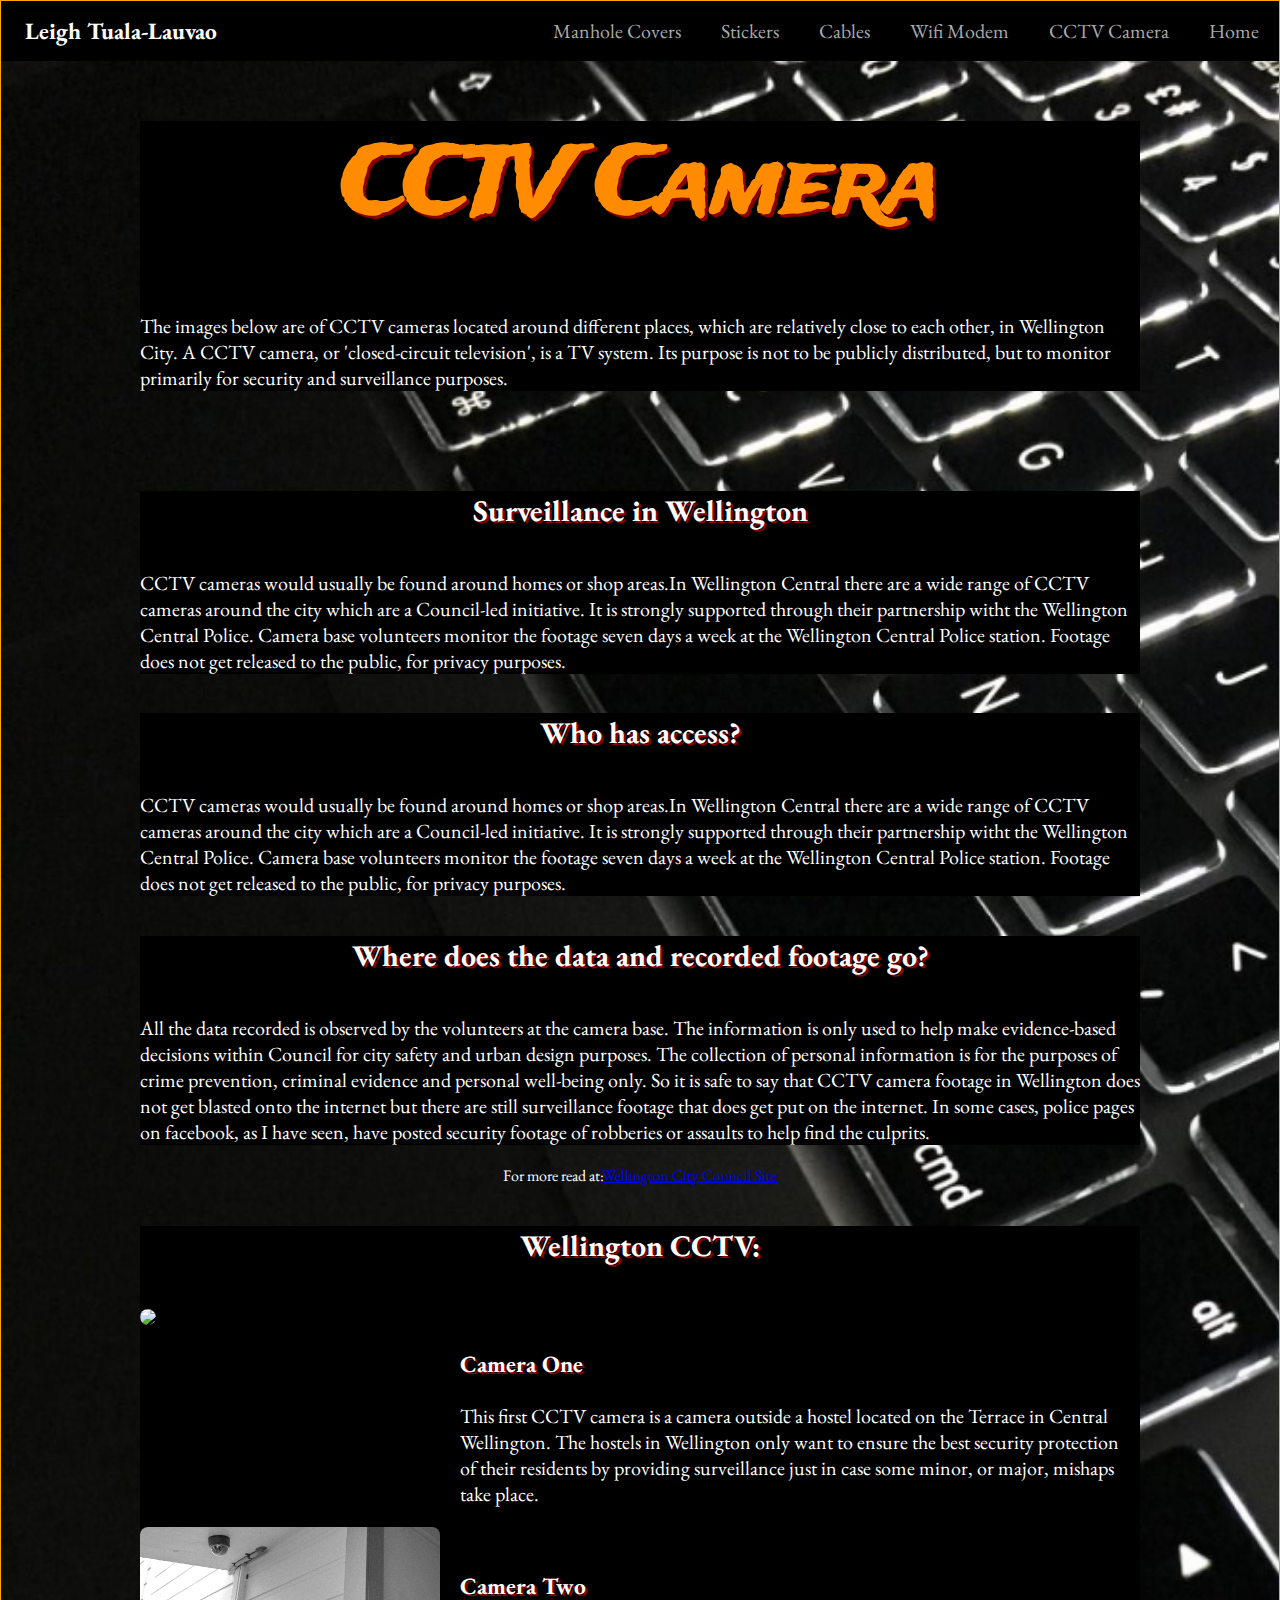
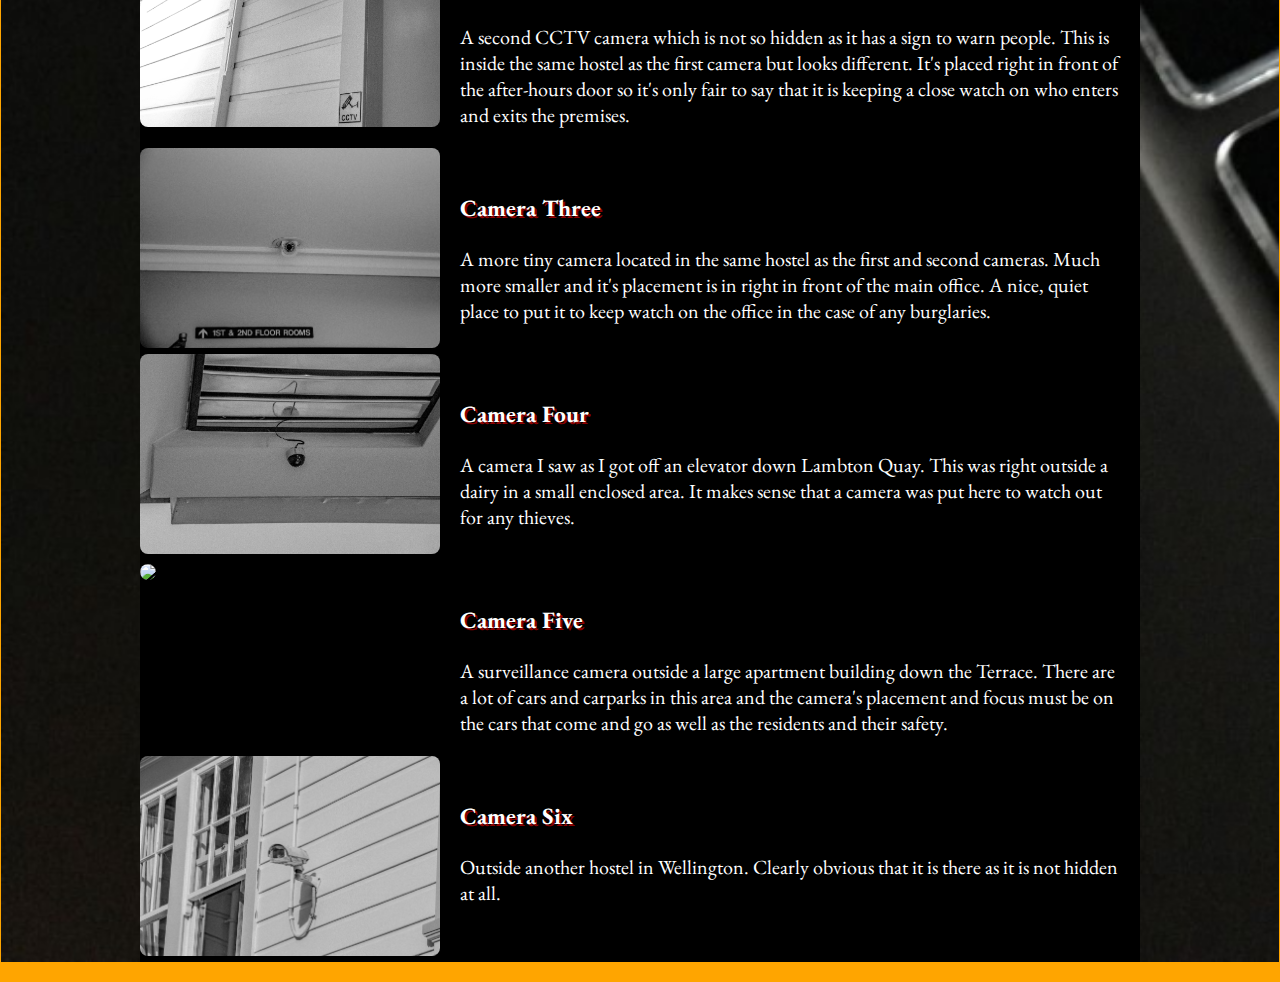
==== page1.html @ 769a8c39 "Adding my existing site." ====
<!DOCTYPE HTML>

<html>

<head>
	<meta http-equiv="Content-Type" content="text/html; charset=UTF-8" />
	<title>Your Website</title>
	<link rel="stylesheet" type="text/css" href="css/style.css">
<link href="https://fonts.googleapis.com/css?family=EB+Garamond|Trade+Winds&display=swap" rel="stylesheet">
</head>

<body background="img/keyboard.png">

	<nav>
		<h3>Leigh Tuala-Lauvao</h3>
		<a href="index.html">Home</a>
		<a href="page1.html">CCTV Camera</a>
		<a href="page2.html">Wifi Modem</a>
		<a href="page3.html">Cables</a>
		<a href="page4.html">Stickers</a>
		<a href="page5.html">Manhole Covers</a>
	</nav>

	<header>
		<section id="page1.html">
			<h1 align="center">CCTV Camera</h1>
			<p1>The images below are of CCTV cameras located around different places, which are relatively close to each other, in Wellington City. A CCTV camera, or 'closed-circuit television', is a TV system. Its purpose is not to be publicly distributed, but to monitor primarily for security and surveillance purposes.</p1>
		</section>
	</header>

	<section>
		<h4>Surveillance in Wellington</h4>
		<p2>CCTV cameras would usually be found around homes or shop areas.In Wellington Central there are a wide range of CCTV cameras around the city which are a Council-led initiative. It is strongly supported through their partnership witht the Wellington Central Police. Camera base volunteers monitor the footage seven days a week at the Wellington Central Police station. Footage does not get released to the public, for privacy purposes.</p2>
	</section>

	<section>
		<h4>Who has access?</h4>
		<p2>CCTV cameras would usually be found around homes or shop areas.In Wellington Central there are a wide range of CCTV cameras around the city which are a Council-led initiative. It is strongly supported through their partnership witht the Wellington Central Police. Camera base volunteers monitor the footage seven days a week at the Wellington Central Police station. Footage does not get released to the public, for privacy purposes.</p2>
	</section>

	<section>
		<h4>Where does the data and recorded footage go?</h4>
		<p2>All the data recorded is observed by the volunteers at the camera base. The information is only used to help make evidence-based decisions within Council for city safety and urban design purposes. The collection of personal information is for the purposes of crime prevention, criminal evidence and personal well-being only. So it is safe to say that CCTV camera footage in Wellington does not get blasted onto the internet but there are still surveillance footage that does get put on the internet. In some cases, police pages on facebook, as I have seen, have posted security footage of robberies or assaults to help find the culprits.</p2>
	</section>
    
    <div class="link">
    <p>For more read at:<a href="https://wellington.govt.nz/services/community-and-culture/community-safety/safety-in-wellington/closed-circuit-television">Wellington City Council Site</a></p>
    </div>

	<section>
		<h4>Wellington CCTV:</h4>
		<div class="g-row">
			<div class="g-30">
				<img src="img/cam1.jpg">
			</div>
			<div class="g-70 padded">
				<h3>Camera One</h3>
				<p1>This first CCTV camera is a camera outside a hostel located on the Terrace in Central Wellington. The hostels in Wellington only want to ensure the best security protection of their residents by providing surveillance just in case some minor, or major, mishaps take place.</p1>
			</div>
		</div>

		<div class="g-row">
			<div class="g-30">
				<img src="img/cam2.jpg">
			</div>
			<div class="g-70 padded">
				<h3>Camera Two</h3>
				<p1>A second CCTV camera which is not so hidden as it has a sign to warn people. This is inside the same hostel as the first camera but looks different. It's placed right in front of the after-hours door so it's only fair to say that it is keeping a close watch on who enters and exits the premises.</p1>
			</div>
		</div>

		<div class="g-row">
			<div class="g-30">
				<img src="img/cam3.jpg">
			</div>
			<div class="g-70 padded">
				<h3>Camera Three</h3>
				<p1>A more tiny camera located in the same hostel as the first and second cameras. Much more smaller and it's placement is in right in front of the main office. A nice, quiet place to put it to keep watch on the office in the case of any burglaries.</p1>
			</div>
		</div>

		<div class="g-row">
			<div class="g-30">
				<img src="img/cam4.jpg">
			</div>
			<div class="g-70 padded">
				<h3>Camera Four</h3>
				<p1>A camera I saw as I got off an elevator down Lambton Quay. This was right outside a dairy in a small enclosed area. It makes sense that a camera was put here to watch out for any thieves.</p1>
			</div>
		</div>

		<div class="g-row">
			<div class="g-30">
				<img src="img/cam5.jpg">
			</div>
			<div class="g-70 padded">
				<h3>Camera Five</h3>
				<p1>A surveillance camera outside a large apartment building down the Terrace. There are a lot of cars and carparks in this area and the camera's placement and focus must be on the cars that come and go as well as the residents and their safety.</p1>
			</div>
		</div>

		<div class="g-row">
			<div class="g-30">
				<img src="img/cam6.jpg">
			</div>
			<div class="g-70 padded">
				<h3>Camera Six</h3>
				<p1>Outside another hostel in Wellington. Clearly obvious that it is there as it is not hidden at all.</p1>
			</div>
		</div>
	</section>
</body>

</html>
---- css/style.css ----
*{
	box-sizing: border-box;
	/* This makes the widths of elements more consistent
		Full details here https://css-tricks.com/box-sizing/ */

}
html{
	background-color: orange;
}

body{
	margin: 1.2px; /* Often browsers have a 5px margin by deafult*/
	  background-size: cover;
    font-family: 'EB Garamond', serif;
    font-size: 20px;
		color: white;
}

section{
	max-width: 1000px;
	margin-left: auto;
	margin-right: auto;
	margin-top: 20px;
	margin-bottom: 20px;
	background-color: black;
}

section h1{
	color: darkOrange;
	font-family: 'Trade Winds', cursive;
    font-size: 90px;
	text-shadow: 3px 3px darkRed;
}

section h3{
	text-shadow: 2px 2px darkRed;
}

section h4{
	text-shadow: 2px 2px darkRed;
	font-size: 30px;
	text-align: center;
}

img{
	border-radius: 8px;
	max-width: 100%;
  height: auto;
}

p{
	font-size: 16px;
	display: block;
	color: white;
}

.link{
    text-align: center;
}

header{
	border-radius: 0;
	/*background-color: navy; */
	color: white; /* more readable on an orange background */
	padding-top: 0px;
	padding-bottom: 40px;
	margin-left: 0;
	margin-right: 0;
}

nav{
	overflow: hidden;
	width: 100%;
	height: 60px;
	background-color: black;
}

nav a, nav h3{
	float: left;
	margin: 0px;
	line-height: 60px;
	margin-left: 1em;
	margin-right: 1em;
	text-decoration: none;
}

nav a{
	color: darkGrey;
	float: right;
	text-align: center;
	margin-left: 1em;
	margin-right: 1em;
	text-decoration: none;
}

nav a:hover{
	text-decoration: underline; /* Hover styles to let people know they can click it */
	background-color: orange;
	color: white;
}

.container{
	position: relative;
	text-align: center;
}

.centered{
	position: absolute;
	top: 50%;
	left: 50%;
	transform: translate(-50%, -50%);
	color: darkOrange;
	font-family: 'Trade Winds', cursive;
  font-size: 90px;
	text-shadow: 3px 3px darkRed;
}

/* Simple grid */
.g-row{
	width: 100%;
	overflow: hidden;
}

.g-row img{
	width: 100%; /*This makes all images in grids to be the size of their cell */
}

.g-50{
	width: 50%;
	float: left;
}

.g-30{
	width: 30%;
	float: left;
}

.g-70{
	width: 70%;
	float: left;
}

.show{
	border: 1px solid blue;
	padding: 2px;
}

.padded{
	padding: 20px; /* I add this to cells to add a little padding*/
}
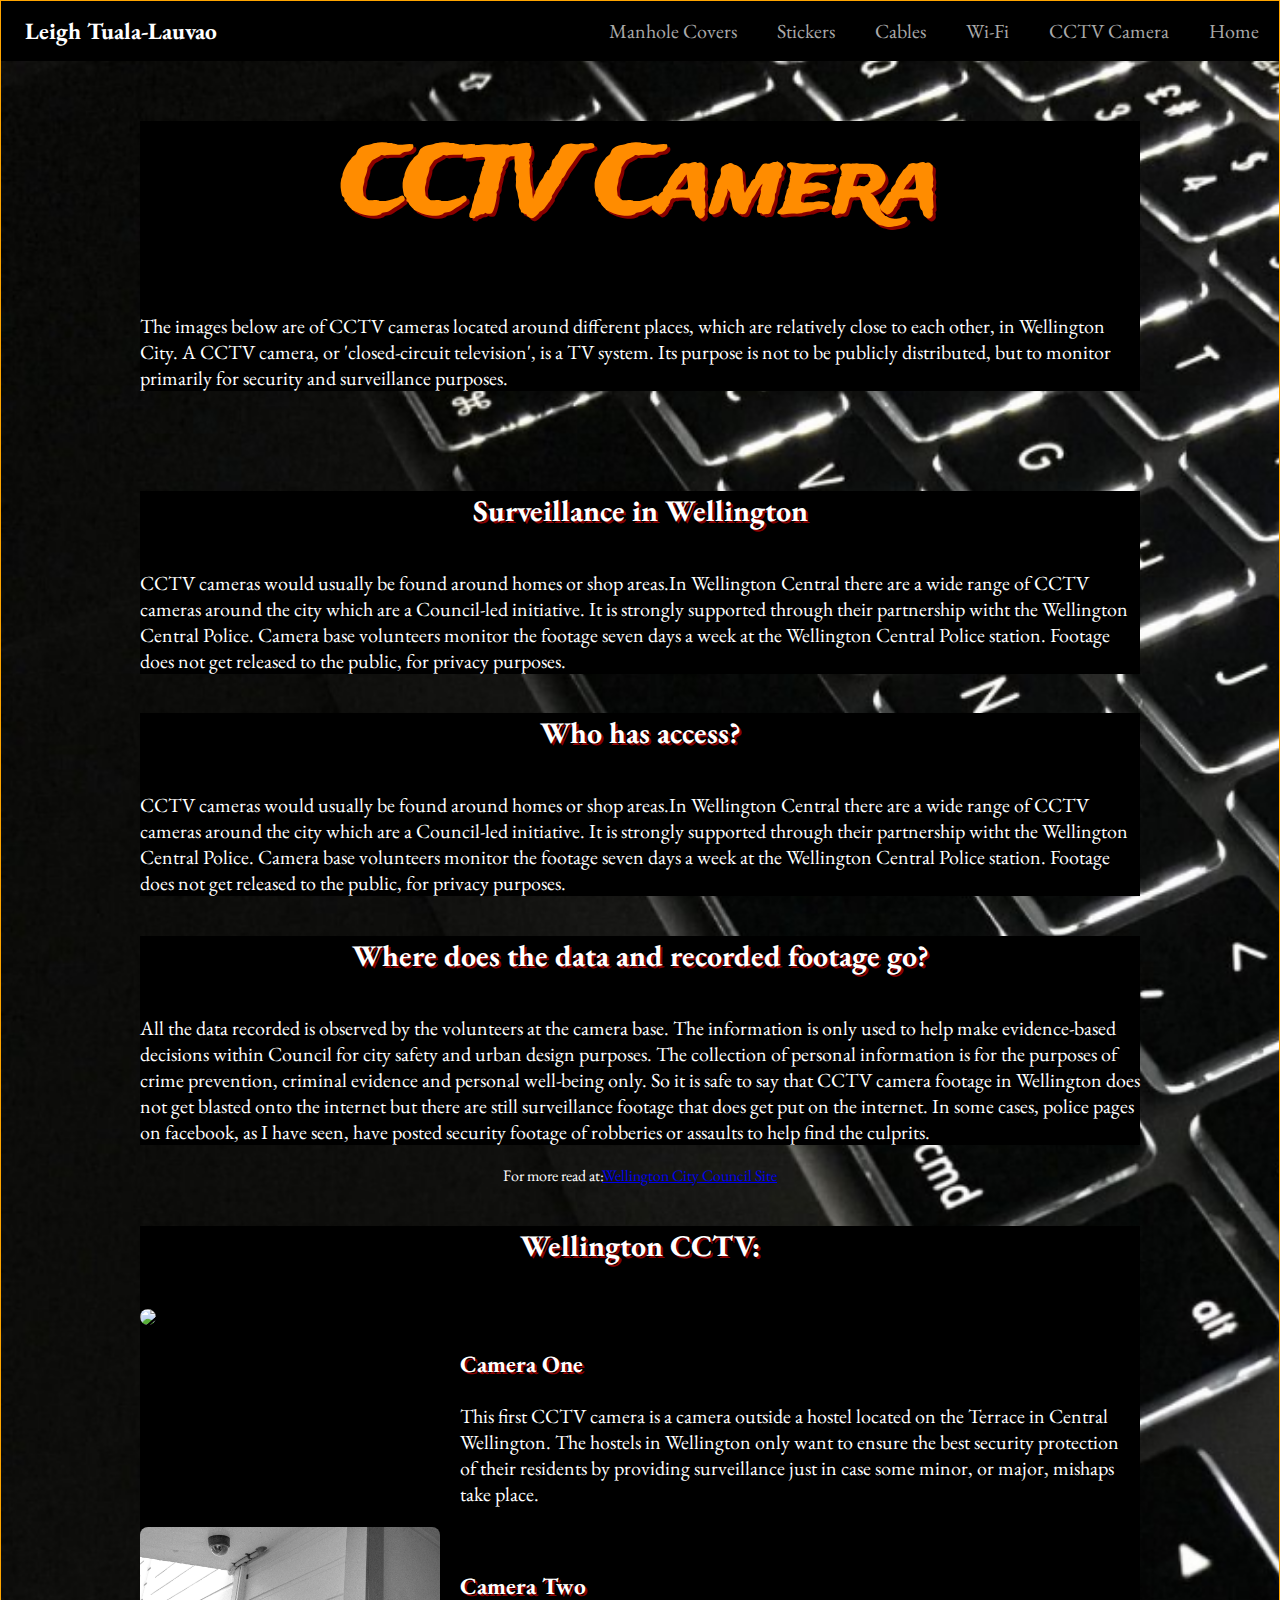
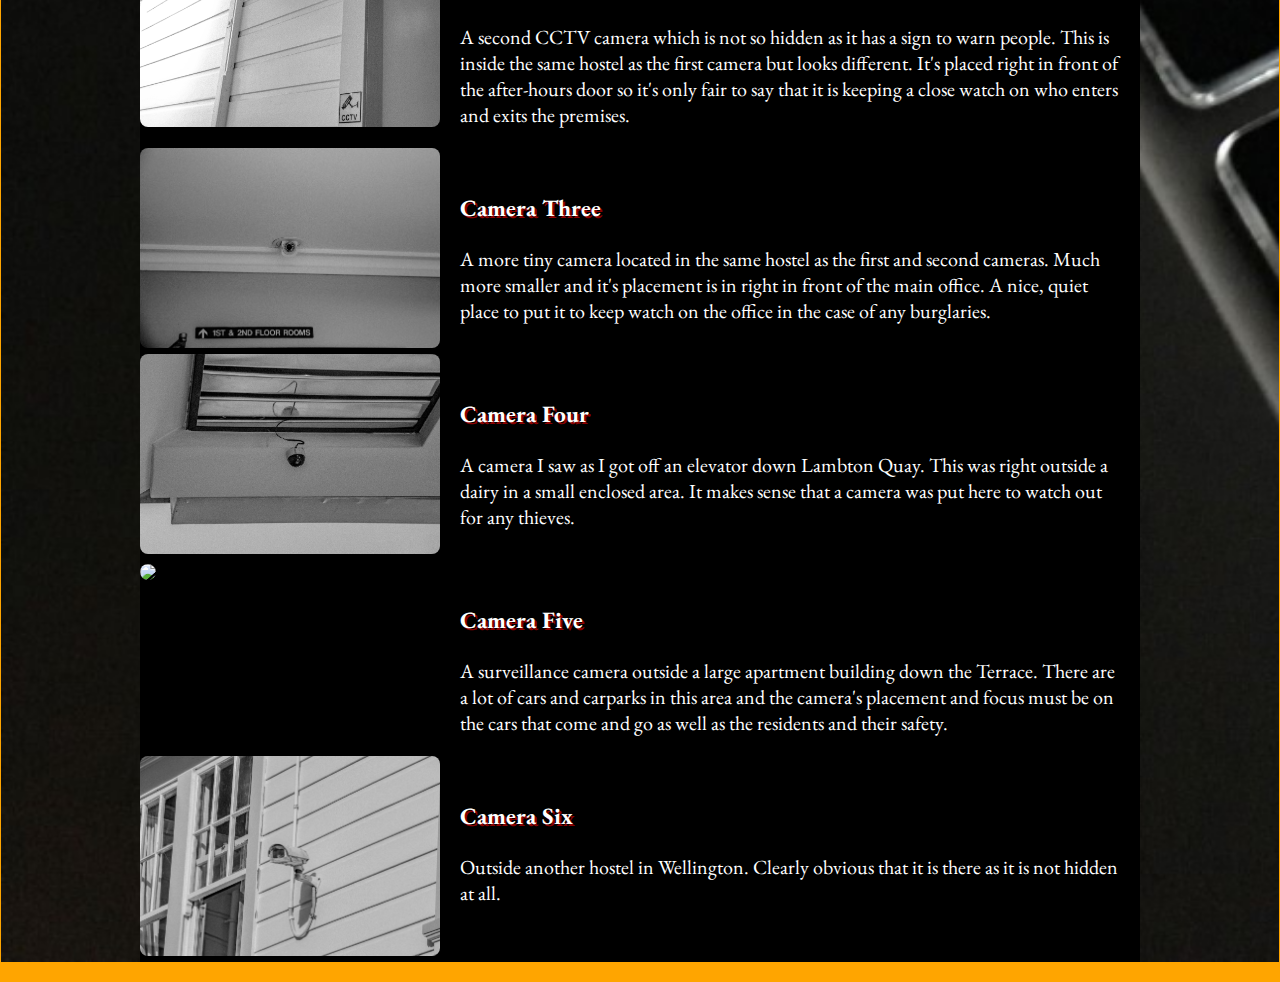
==== commit ced4fdbe: "Change name of  wifi." ====
--- a/page1.html
+++ b/page1.html
@@ -15,7 +15,7 @@
 		<h3>Leigh Tuala-Lauvao</h3>
 		<a href="index.html">Home</a>
 		<a href="page1.html">CCTV Camera</a>
-		<a href="page2.html">Wifi Modem</a>
+		<a href="page2.html">Wi-Fi</a>
 		<a href="page3.html">Cables</a>
 		<a href="page4.html">Stickers</a>
 		<a href="page5.html">Manhole Covers</a>
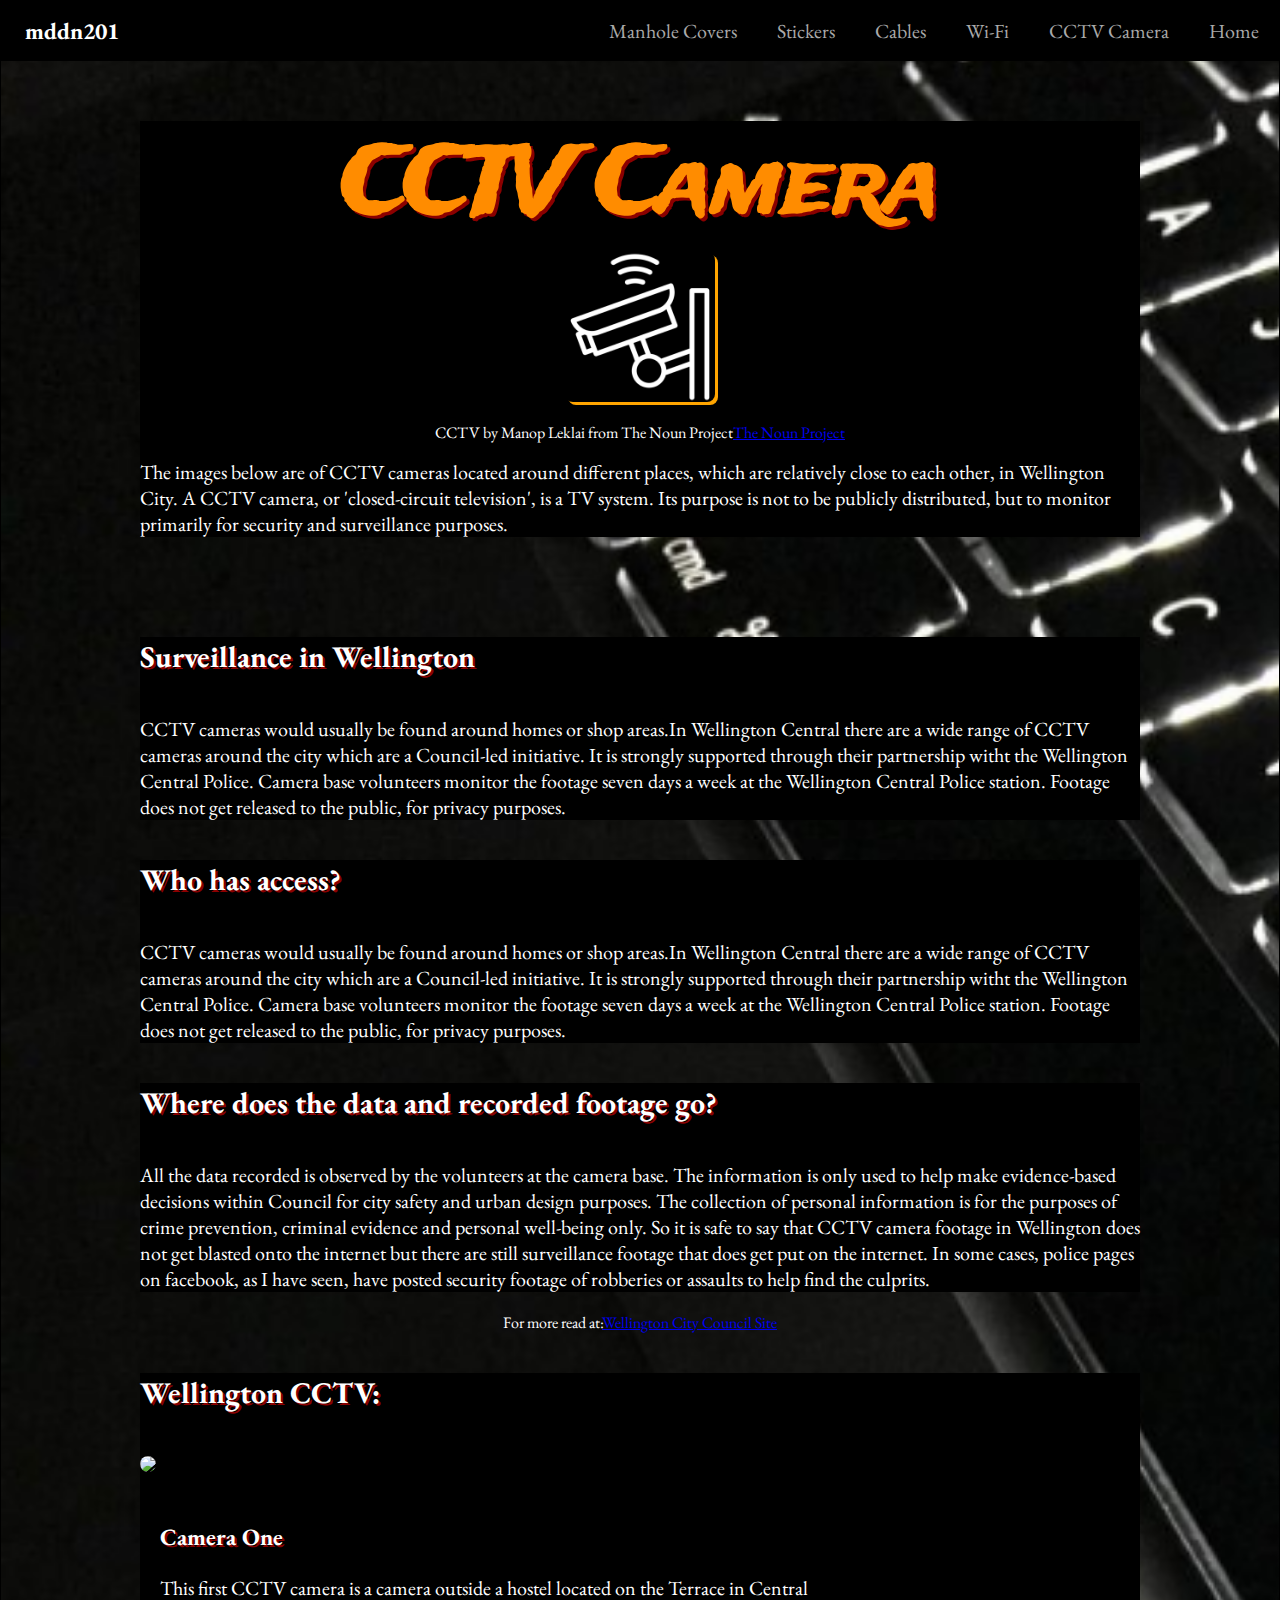
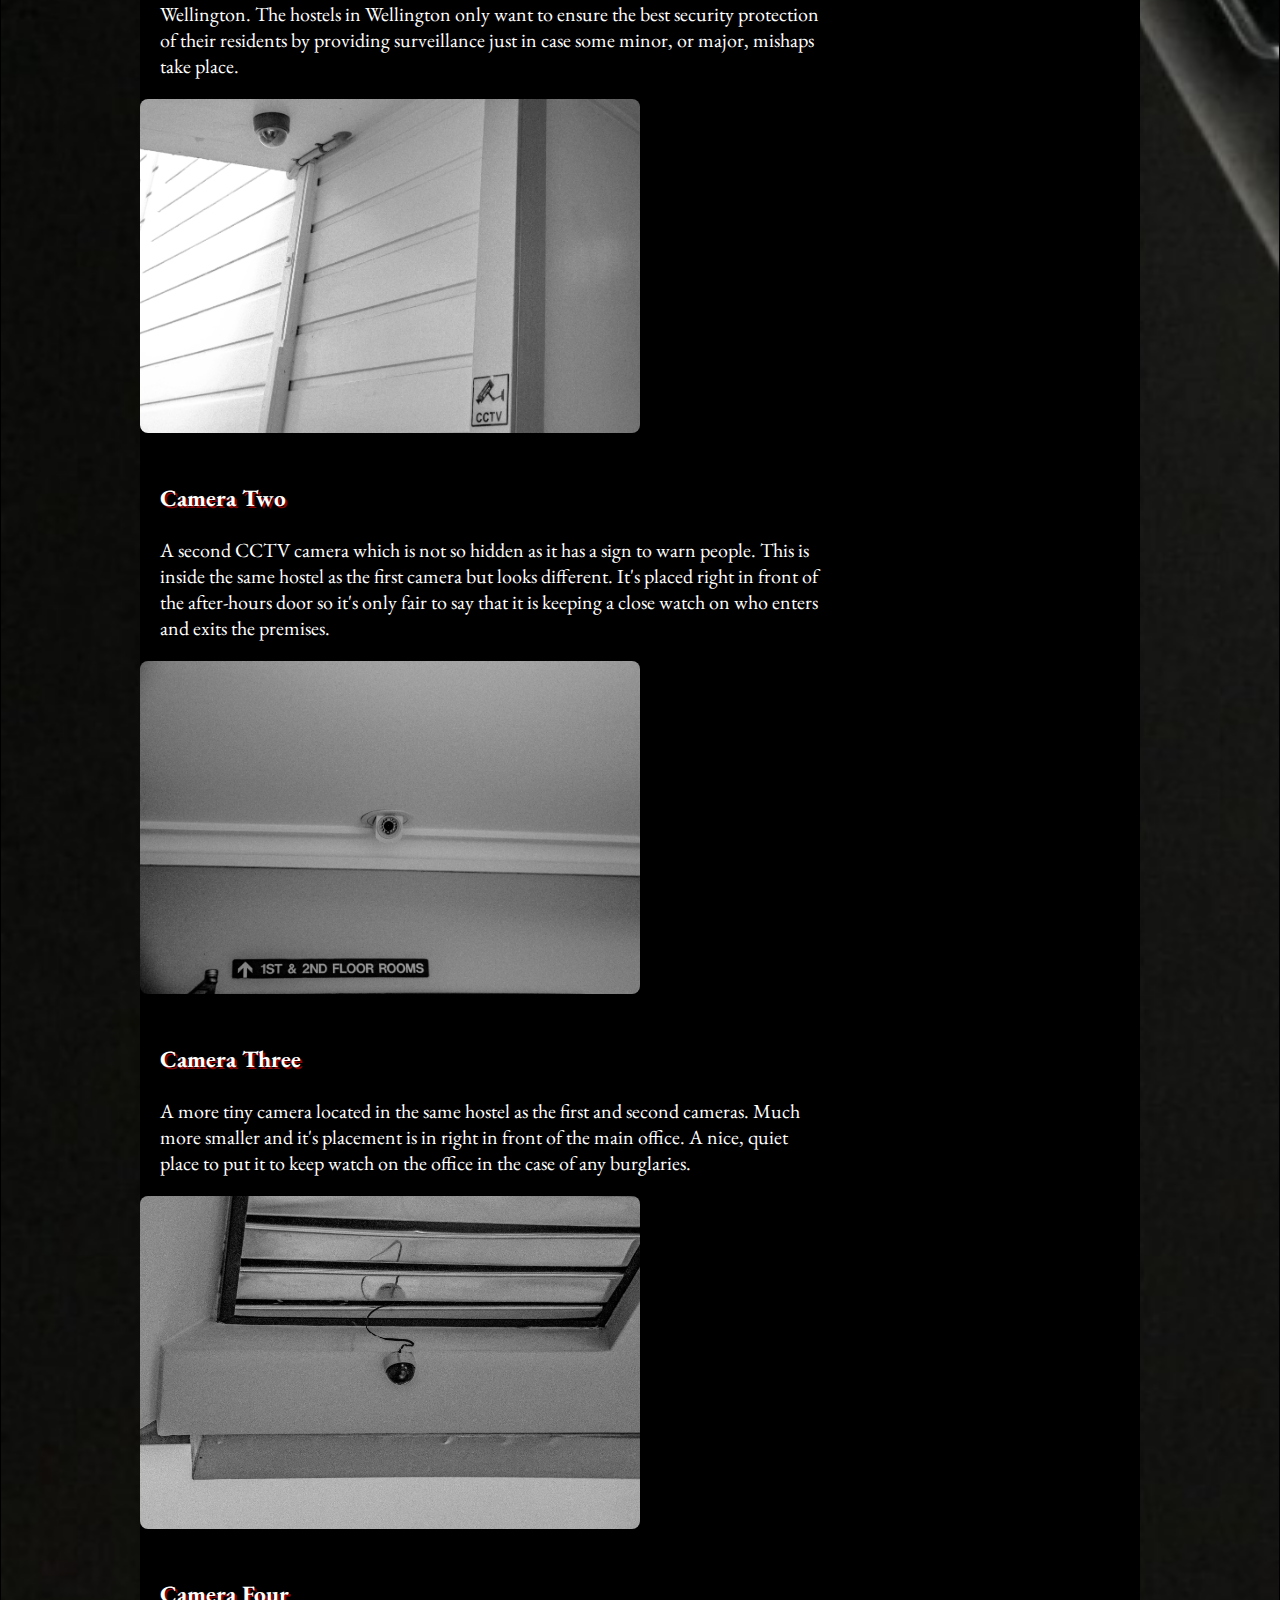
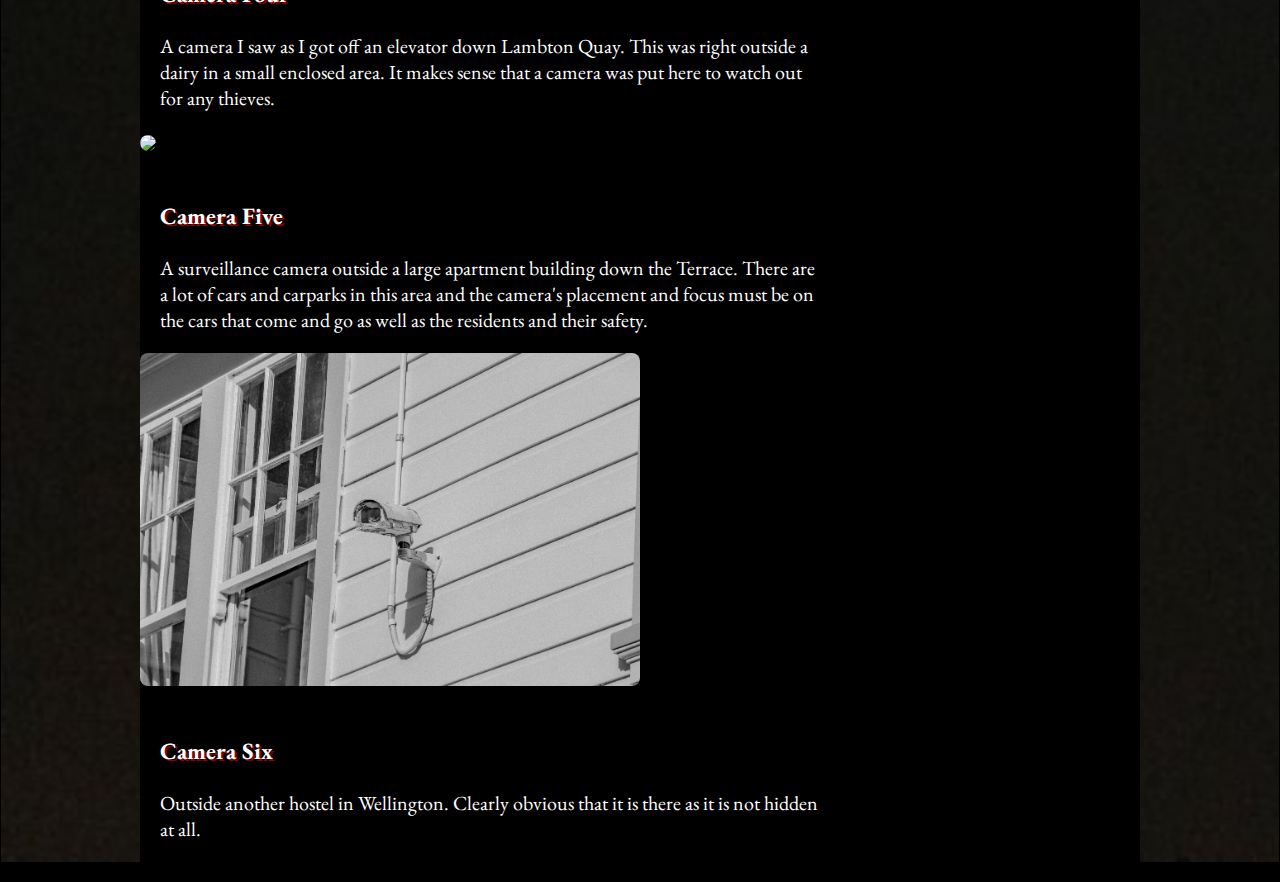
==== commit 4bf66cae: "New changes." ====
--- a/page1.html
+++ b/page1.html
@@ -4,7 +4,7 @@
 
 <head>
 	<meta http-equiv="Content-Type" content="text/html; charset=UTF-8" />
-	<title>Your Website</title>
+	<title>CCTV Camera</title>
 	<link rel="stylesheet" type="text/css" href="css/style.css">
 <link href="https://fonts.googleapis.com/css?family=EB+Garamond|Trade+Winds&display=swap" rel="stylesheet">
 </head>
@@ -12,7 +12,7 @@
 <body background="img/keyboard.png">
 
 	<nav>
-		<h3>Leigh Tuala-Lauvao</h3>
+		<h3>mddn201</h3>
 		<a href="index.html">Home</a>
 		<a href="page1.html">CCTV Camera</a>
 		<a href="page2.html">Wi-Fi</a>
@@ -24,6 +24,11 @@
 	<header>
 		<section id="page1.html">
 			<h1 align="center">CCTV Camera</h1>
+			<img src="img/cctv.png" class="center">
+
+			<div class="link">
+    <p>CCTV by Manop Leklai from The Noun Project<a href="https://thenounproject.com/">The Noun Project</a></p>
+    </div>
 			<p1>The images below are of CCTV cameras located around different places, which are relatively close to each other, in Wellington City. A CCTV camera, or 'closed-circuit television', is a TV system. Its purpose is not to be publicly distributed, but to monitor primarily for security and surveillance purposes.</p1>
 		</section>
 	</header>
@@ -42,7 +47,7 @@
 		<h4>Where does the data and recorded footage go?</h4>
 		<p2>All the data recorded is observed by the volunteers at the camera base. The information is only used to help make evidence-based decisions within Council for city safety and urban design purposes. The collection of personal information is for the purposes of crime prevention, criminal evidence and personal well-being only. So it is safe to say that CCTV camera footage in Wellington does not get blasted onto the internet but there are still surveillance footage that does get put on the internet. In some cases, police pages on facebook, as I have seen, have posted security footage of robberies or assaults to help find the culprits.</p2>
 	</section>
-    
+
     <div class="link">
     <p>For more read at:<a href="https://wellington.govt.nz/services/community-and-culture/community-safety/safety-in-wellington/closed-circuit-television">Wellington City Council Site</a></p>
     </div>
@@ -50,7 +55,7 @@
 	<section>
 		<h4>Wellington CCTV:</h4>
 		<div class="g-row">
-			<div class="g-30">
+			<div class="g-50">
 				<img src="img/cam1.jpg">
 			</div>
 			<div class="g-70 padded">
@@ -60,7 +65,7 @@
 		</div>
 
 		<div class="g-row">
-			<div class="g-30">
+			<div class="g-50">
 				<img src="img/cam2.jpg">
 			</div>
 			<div class="g-70 padded">
@@ -70,7 +75,7 @@
 		</div>
 
 		<div class="g-row">
-			<div class="g-30">
+			<div class="g-50">
 				<img src="img/cam3.jpg">
 			</div>
 			<div class="g-70 padded">
@@ -80,7 +85,7 @@
 		</div>
 
 		<div class="g-row">
-			<div class="g-30">
+			<div class="g-50">
 				<img src="img/cam4.jpg">
 			</div>
 			<div class="g-70 padded">
@@ -90,7 +95,7 @@
 		</div>
 
 		<div class="g-row">
-			<div class="g-30">
+			<div class="g-50">
 				<img src="img/cam5.jpg">
 			</div>
 			<div class="g-70 padded">
@@ -100,7 +105,7 @@
 		</div>
 
 		<div class="g-row">
-			<div class="g-30">
+			<div class="g-50">
 				<img src="img/cam6.jpg">
 			</div>
 			<div class="g-70 padded">
--- a/css/style.css
+++ b/css/style.css
@@ -5,7 +5,7 @@
 
 }
 html{
-	background-color: orange;
+	background-color: black;
 }
 
 body{
@@ -23,6 +23,7 @@
 	margin-top: 20px;
 	margin-bottom: 20px;
 	background-color: black;
+	text-align: left;
 }
 
 section h1{
@@ -30,6 +31,7 @@
 	font-family: 'Trade Winds', cursive;
     font-size: 90px;
 	text-shadow: 3px 3px darkRed;
+	margin-bottom: 0px;
 }
 
 section h3{
@@ -39,13 +41,13 @@
 section h4{
 	text-shadow: 2px 2px darkRed;
 	font-size: 30px;
-	text-align: center;
+	text-align: left;
 }
 
 img{
 	border-radius: 8px;
 	max-width: 100%;
-  height: auto;
+    height: auto;
 }
 
 p{
@@ -115,7 +117,19 @@
 	text-shadow: 3px 3px darkRed;
 }
 
+.center{
+	display: block;
+	margin-top: 0;
+	margin-bottom: 20px;
+    margin-left: auto;
+    margin-right: auto;
+    width: 150px;
+    padding-top: 0;
+    box-shadow: 3px 3px orange;
+
+ }
 /* Simple grid */
+
 .g-row{
 	width: 100%;
 	overflow: hidden;
@@ -127,17 +141,14 @@
 
 .g-50{
 	width: 50%;
-	float: left;
 }
 
 .g-30{
 	width: 30%;
-	float: left;
 }
 
 .g-70{
 	width: 70%;
-	float: left;
 }
 
 .show{
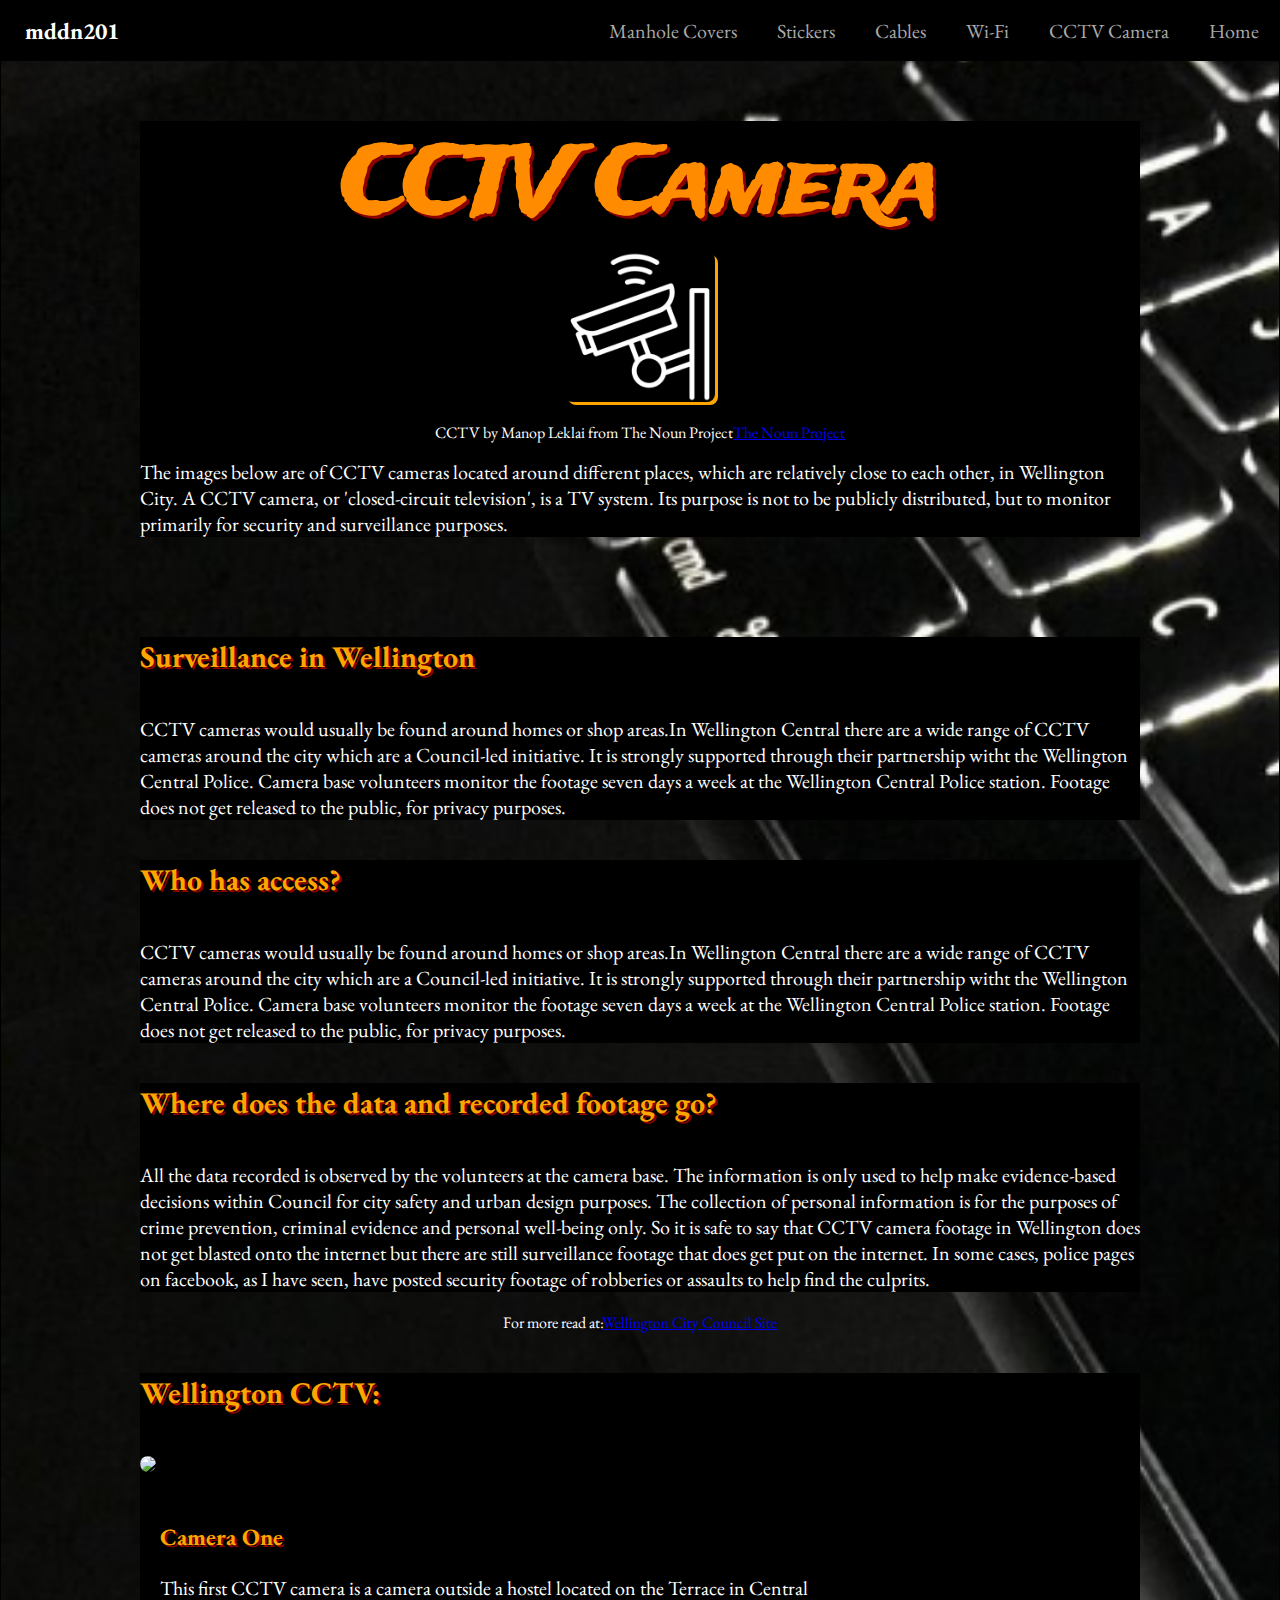
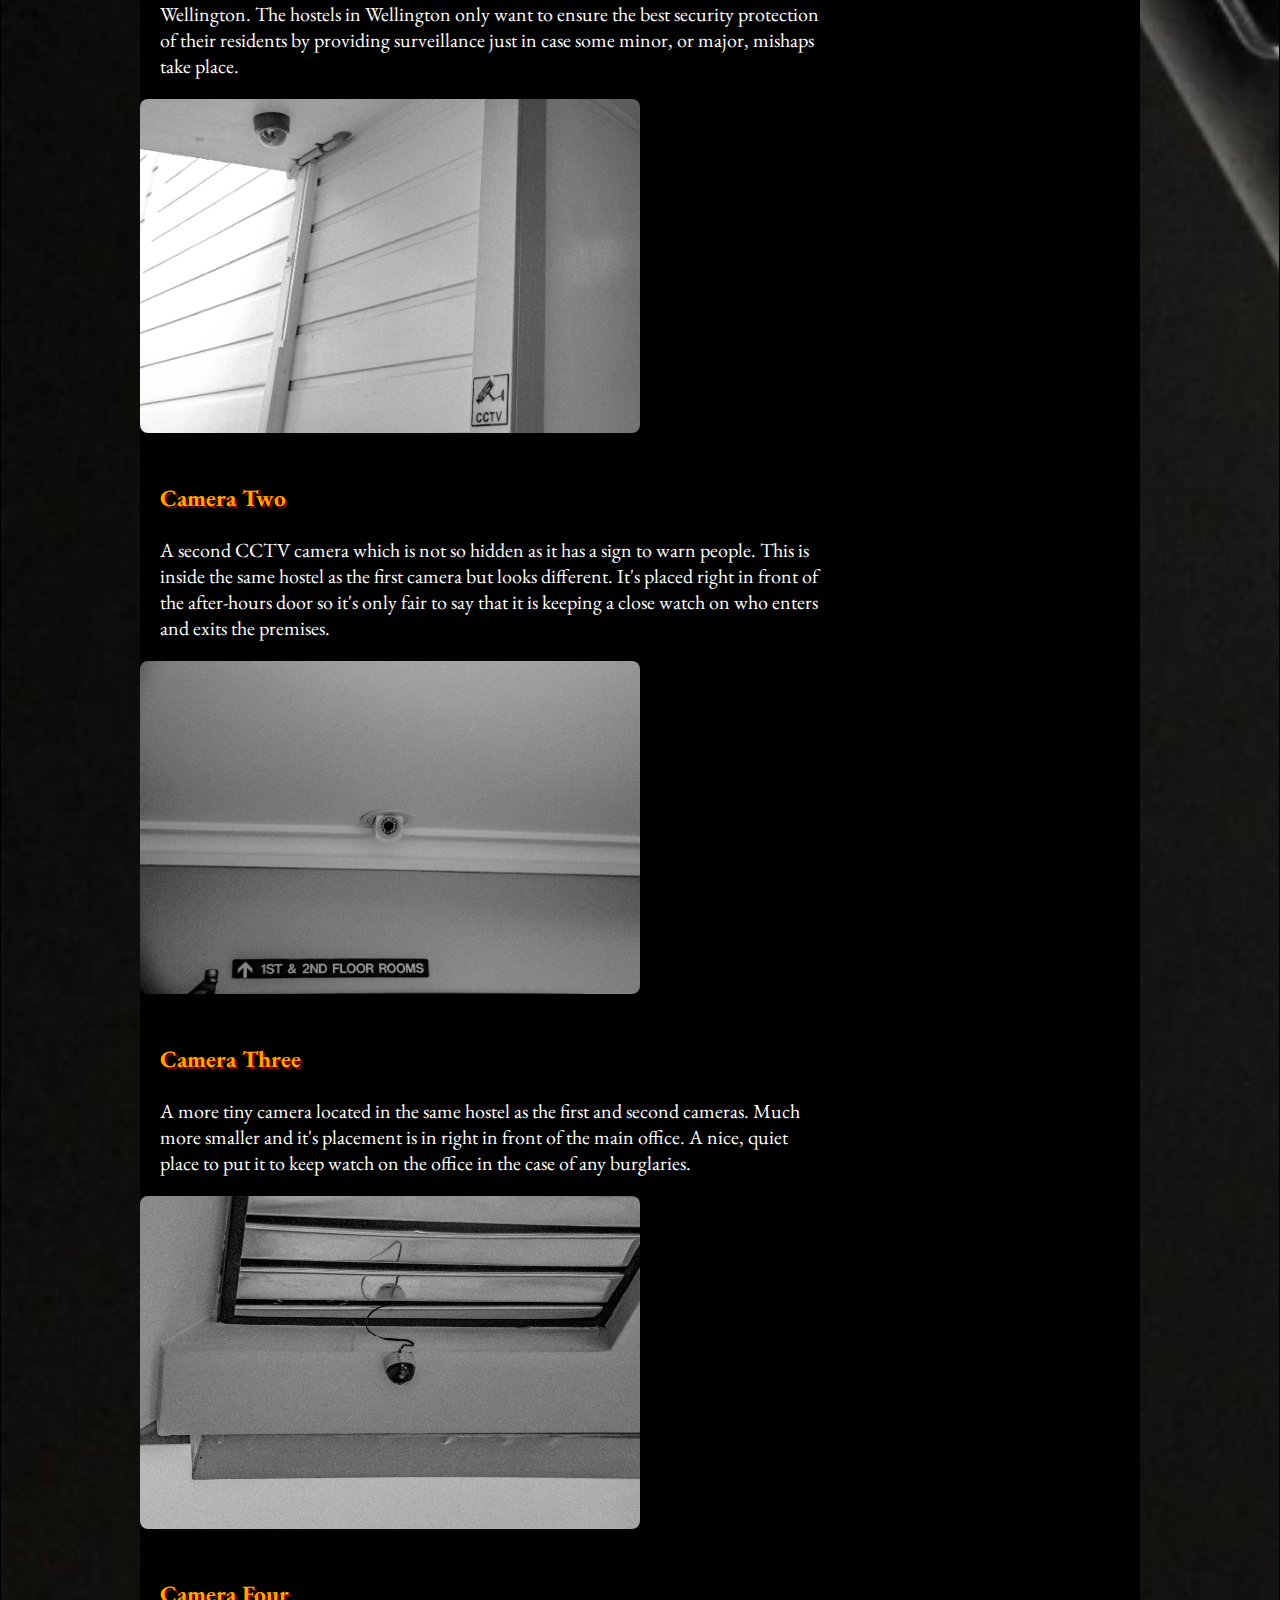
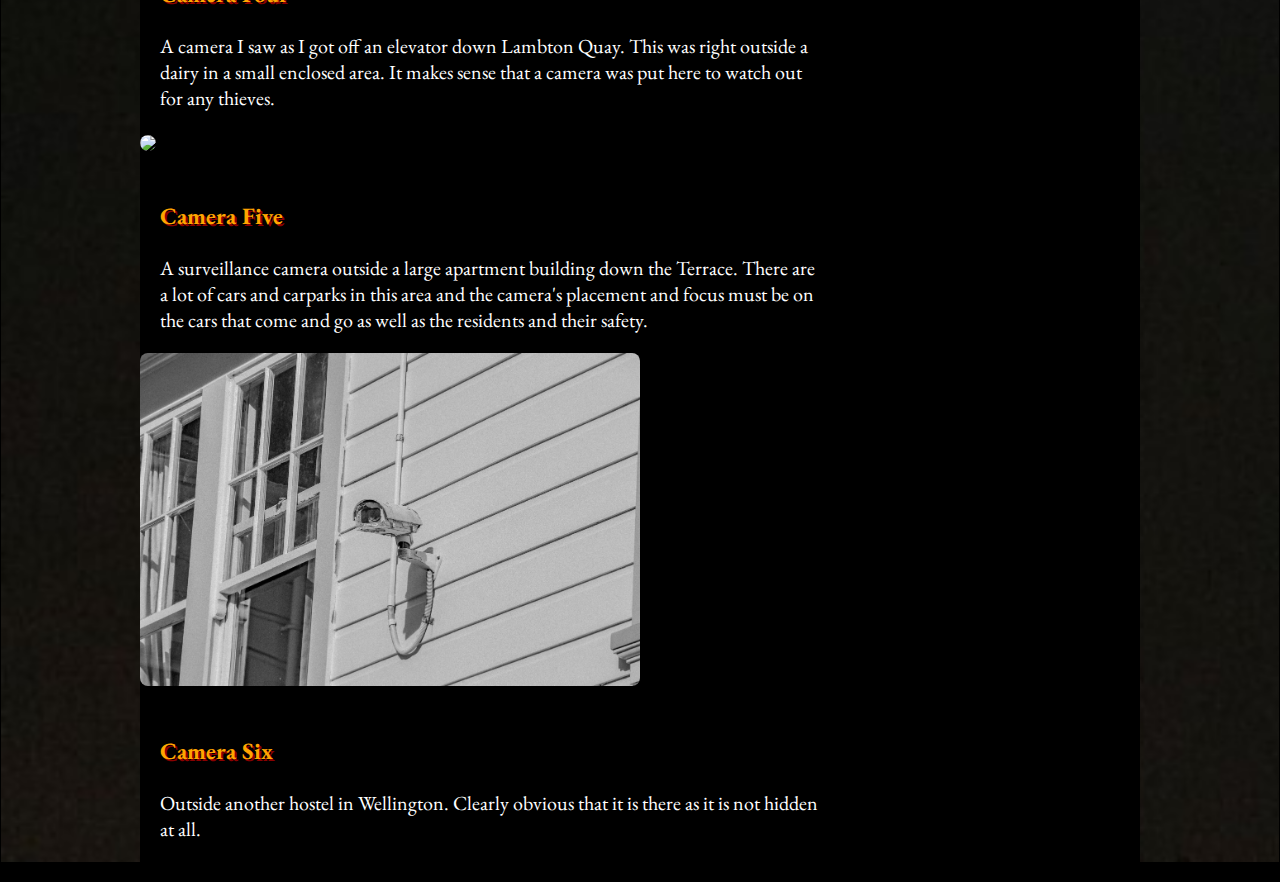
==== commit 82649a05: "Final changes." ====
--- a/page1.html
+++ b/page1.html
@@ -29,6 +29,7 @@
 			<div class="link">
     <p>CCTV by Manop Leklai from The Noun Project<a href="https://thenounproject.com/">The Noun Project</a></p>
     </div>
+		
 			<p1>The images below are of CCTV cameras located around different places, which are relatively close to each other, in Wellington City. A CCTV camera, or 'closed-circuit television', is a TV system. Its purpose is not to be publicly distributed, but to monitor primarily for security and surveillance purposes.</p1>
 		</section>
 	</header>
--- a/css/style.css
+++ b/css/style.css
@@ -35,10 +35,12 @@
 }
 
 section h3{
+	color: orange;
 	text-shadow: 2px 2px darkRed;
 }
 
 section h4{
+	color: orange;
 	text-shadow: 2px 2px darkRed;
 	font-size: 30px;
 	text-align: left;
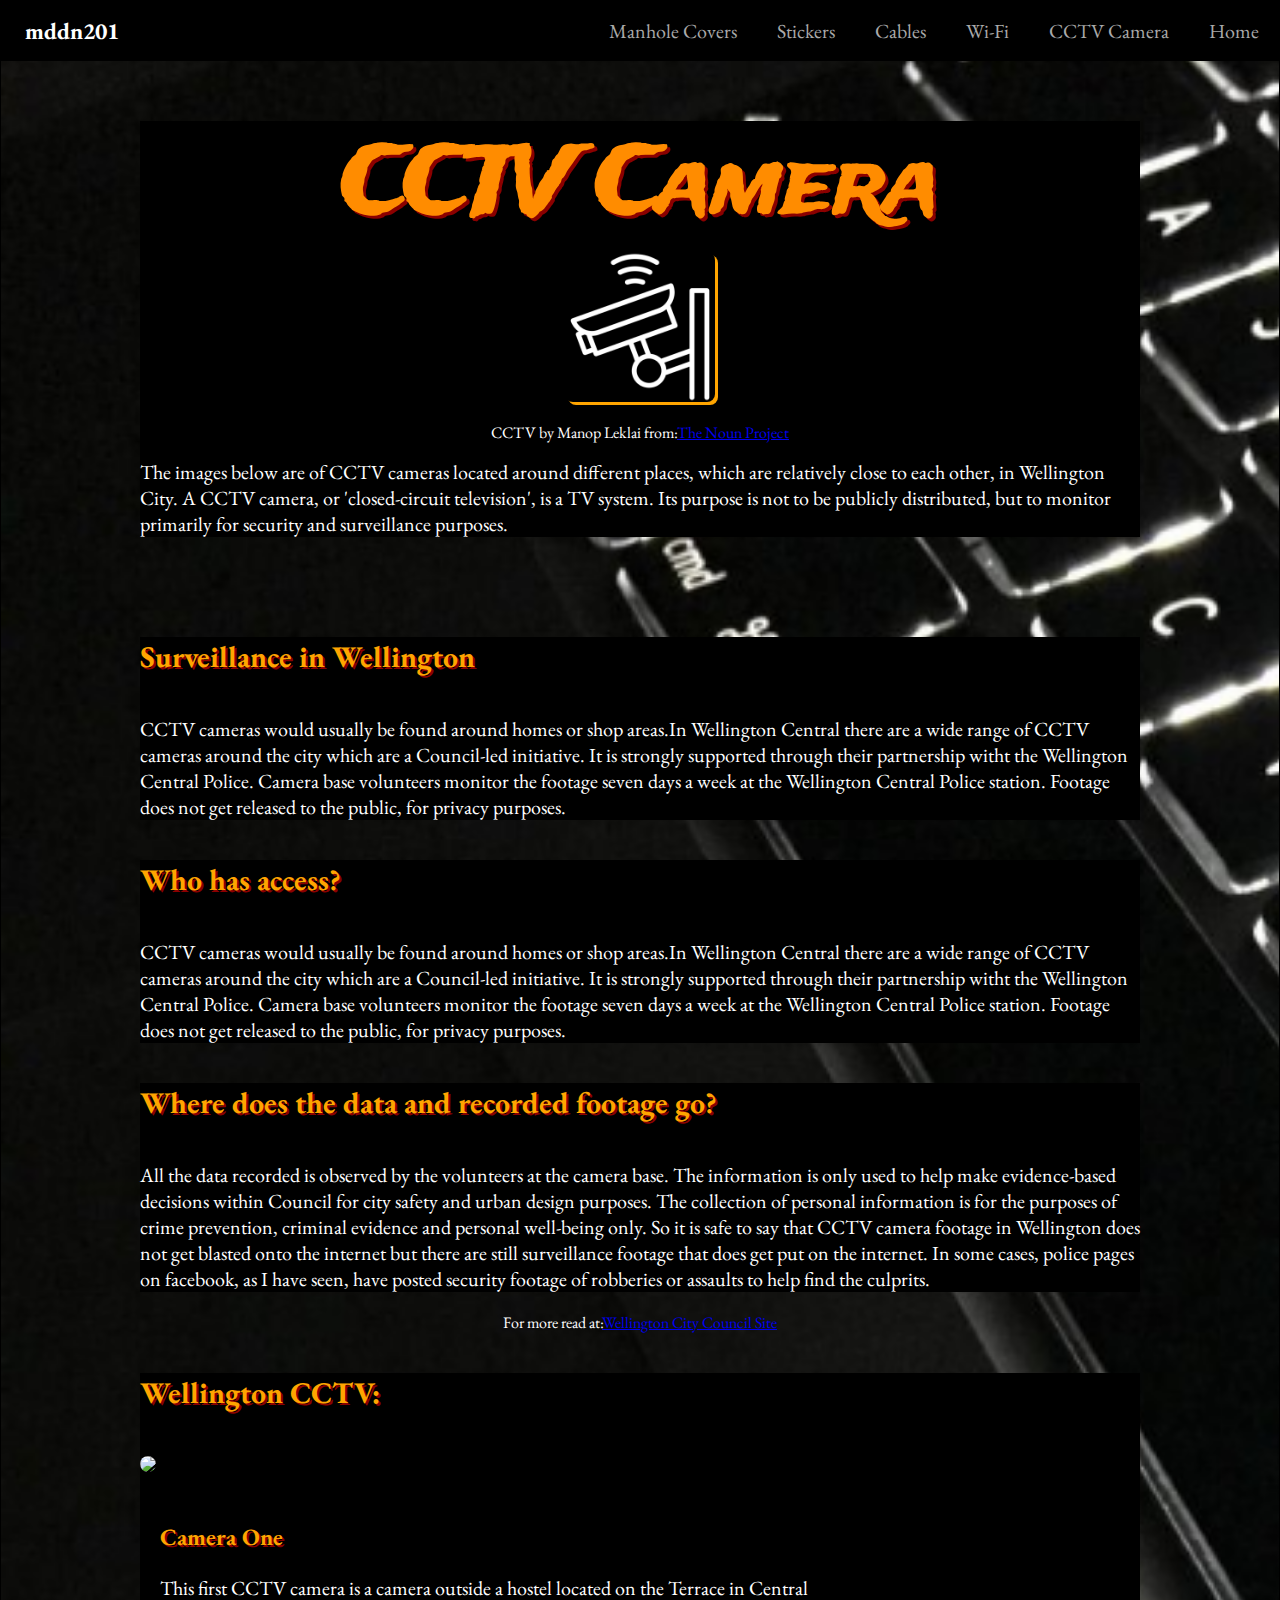
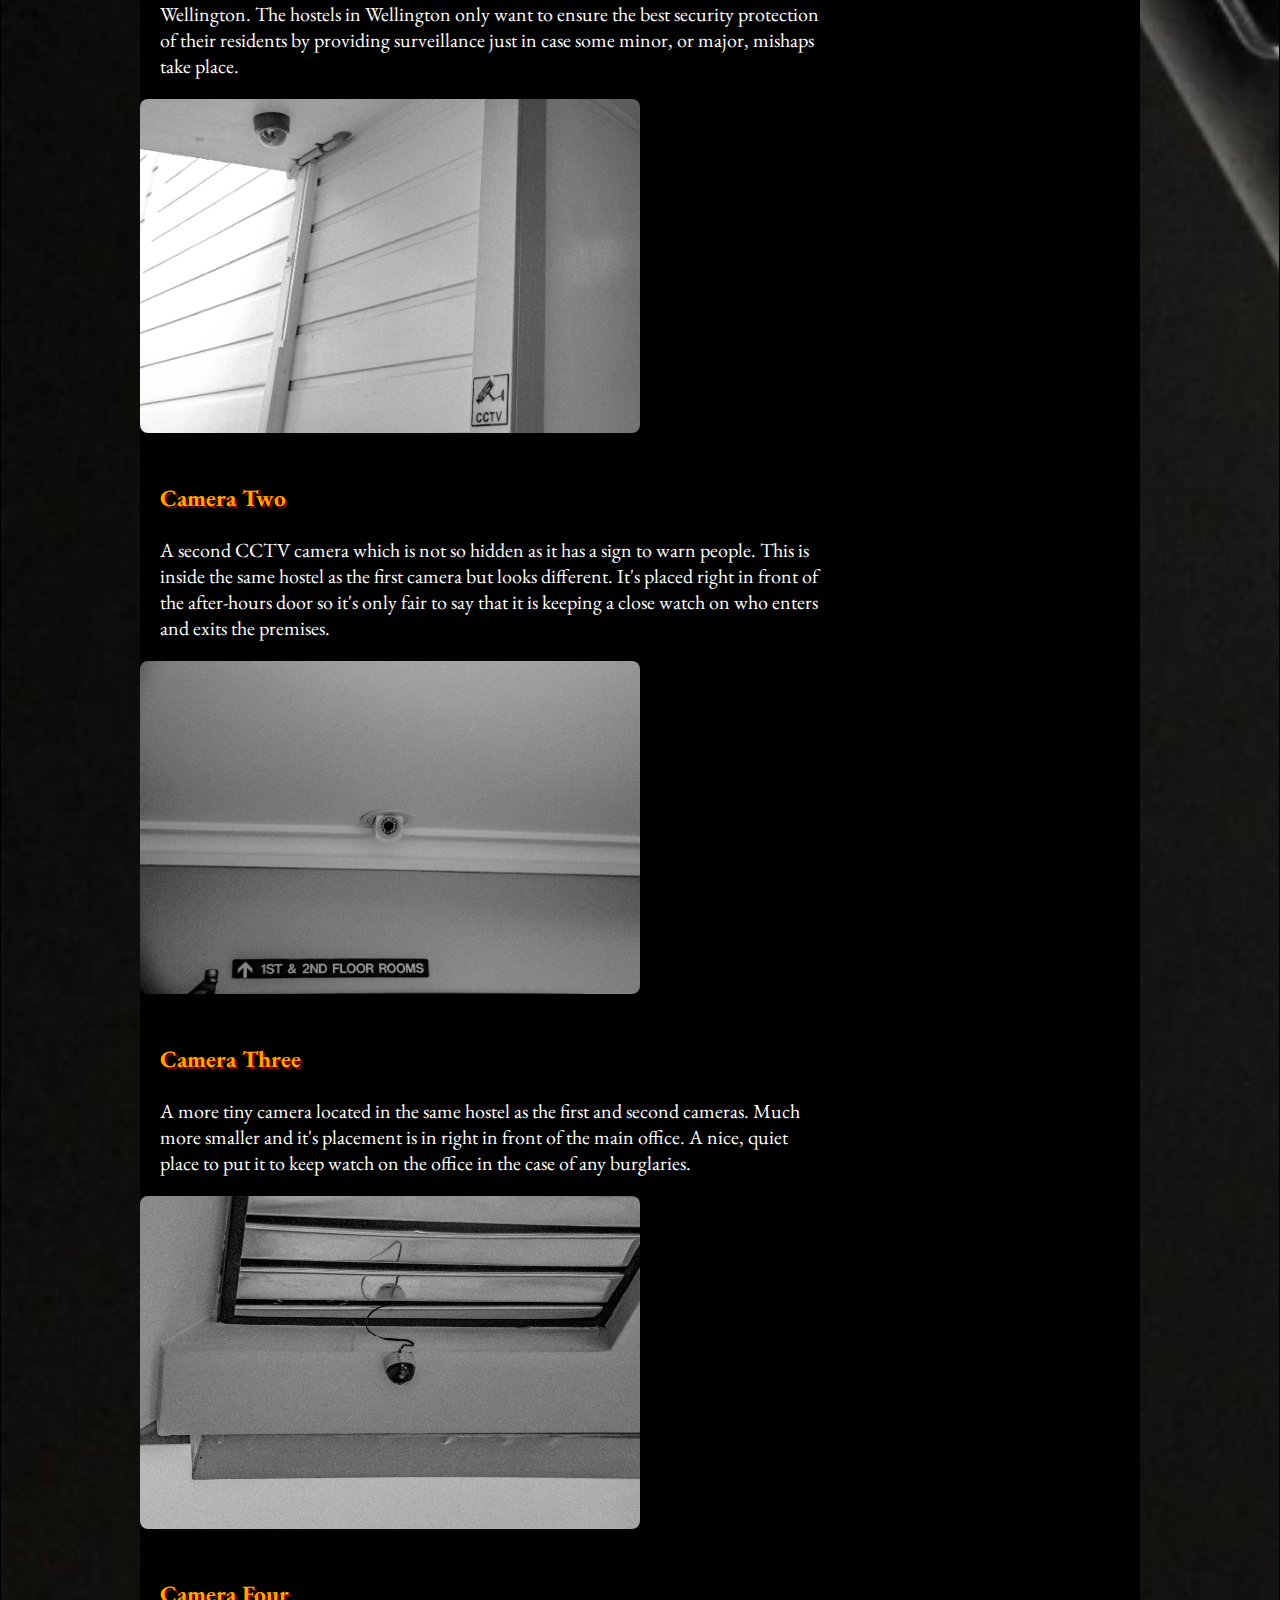
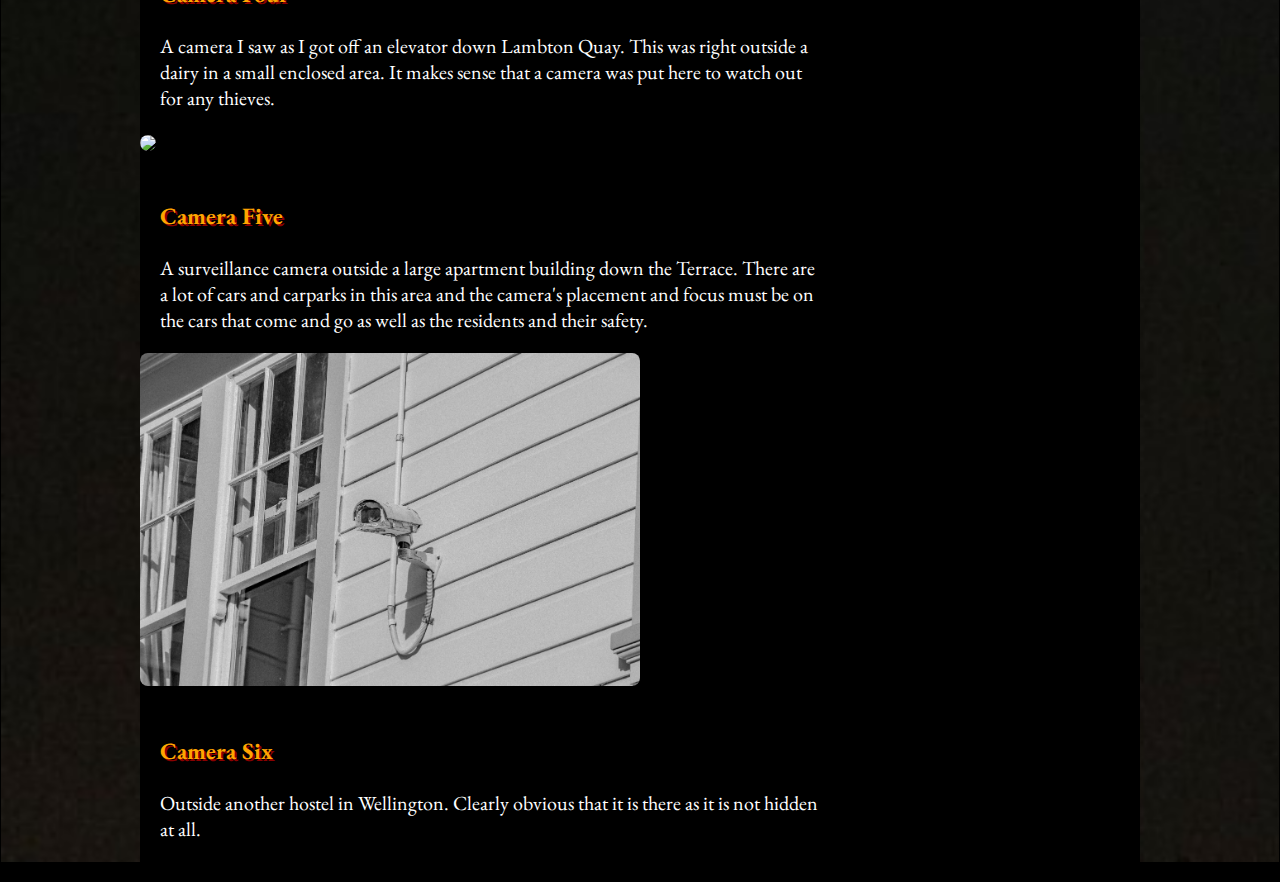
==== commit f65dd641: "Final changes 2." ====
--- a/page1.html
+++ b/page1.html
@@ -27,7 +27,7 @@
 			<img src="img/cctv.png" class="center">
 
 			<div class="link">
-    <p>CCTV by Manop Leklai from The Noun Project<a href="https://thenounproject.com/">The Noun Project</a></p>
+    <p>CCTV by Manop Leklai from:<a href="https://thenounproject.com/">The Noun Project</a></p>
     </div>
 		
 			<p1>The images below are of CCTV cameras located around different places, which are relatively close to each other, in Wellington City. A CCTV camera, or 'closed-circuit television', is a TV system. Its purpose is not to be publicly distributed, but to monitor primarily for security and surveillance purposes.</p1>
